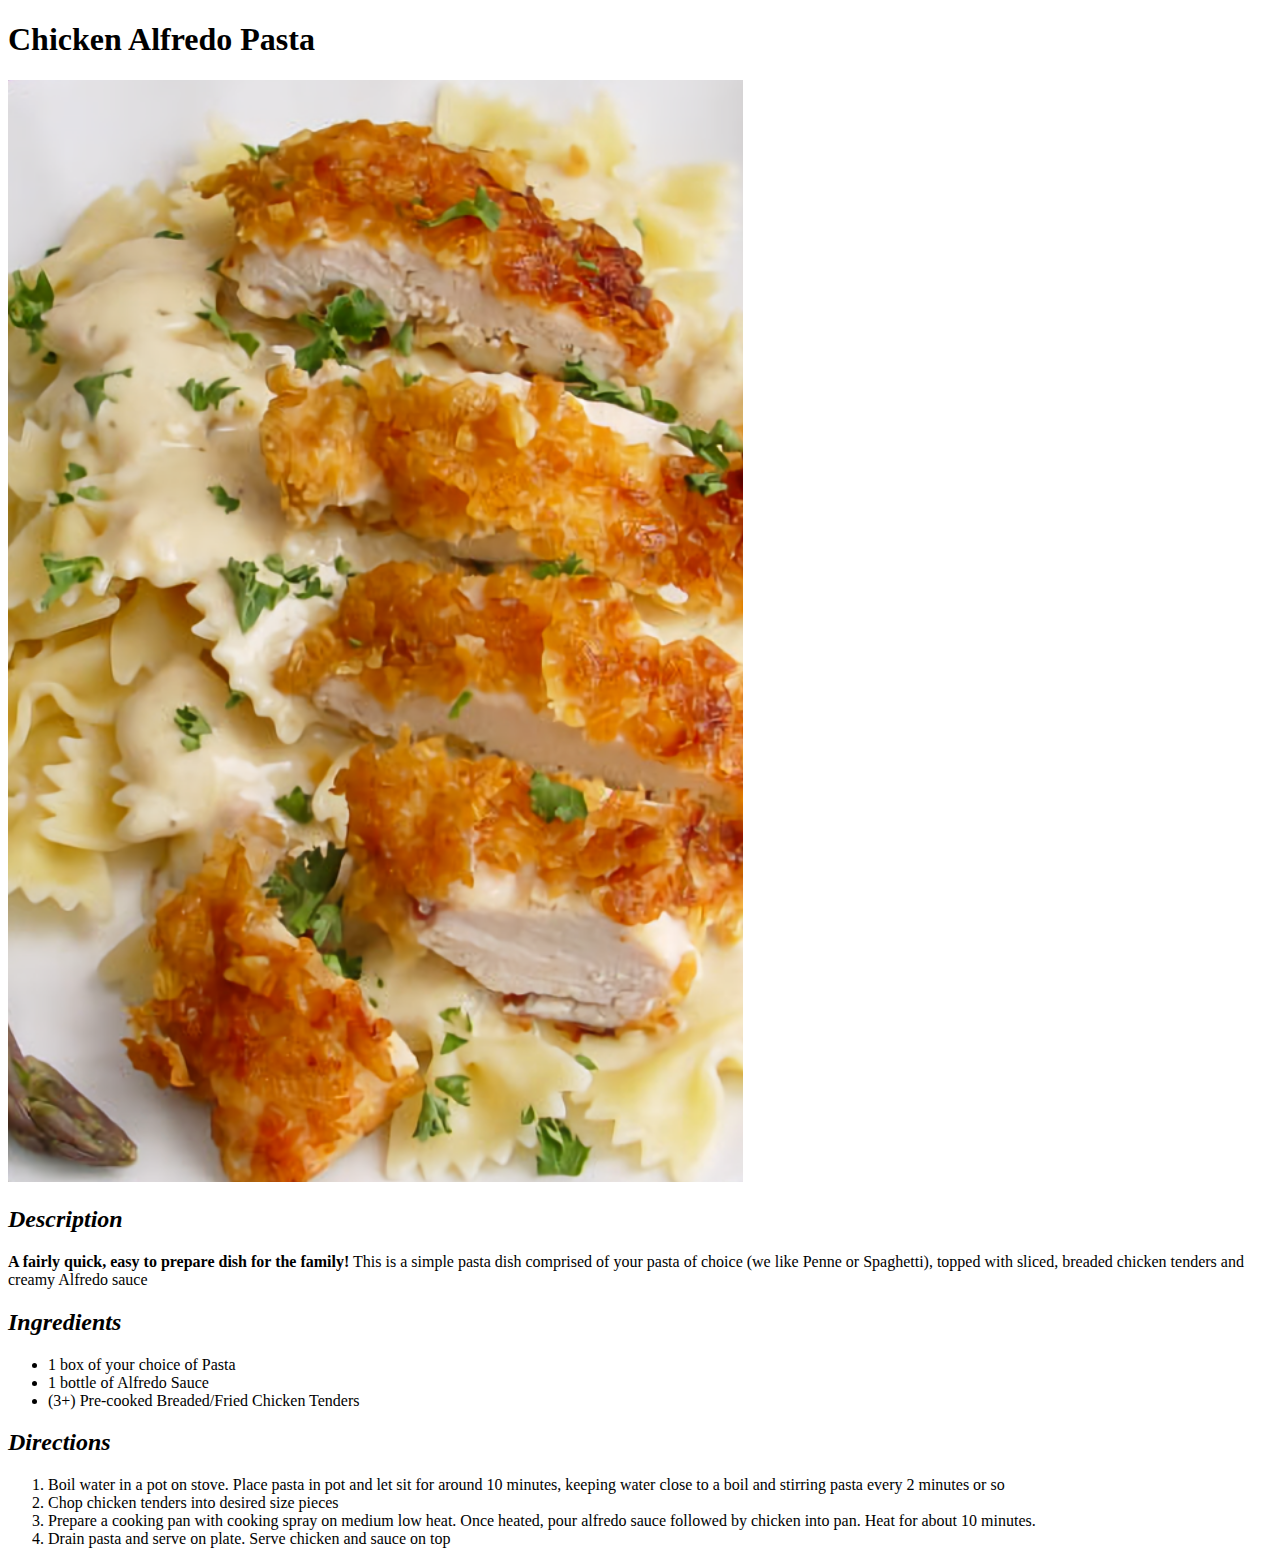
==== recipes/pasta.html @ cc328606 "Modify index.html & create pasta.html" ====
<!DOCTYPE html>
<html lang="en">
    <head>
        <meta charset="UTF-8">
        <title>Chicken Alfredo Pasta</title>
    </head>

    <body>
        <h1>Chicken Alfredo Pasta</h1>

        <img src="../img/chicken_alfredo_pasta.png" alt="Chicken Alfredo Pasta">

        <h2><em>Description</em></h2>

        <p><strong>A fairly quick, easy to prepare dish for the family!</strong> 
        This is a simple pasta dish comprised of your pasta of choice (we like 
        Penne or Spaghetti), topped with sliced, breaded chicken tenders and 
        creamy Alfredo sauce</p>

        <h2><em>Ingredients</em></h2>

        <ul>
            <li>1 box of your choice of Pasta</li>
            <li>1 bottle of Alfredo Sauce</li>
            <li>(3+) Pre-cooked Breaded/Fried Chicken Tenders</li>
        </ul>

        <h2><em>Directions</em></h2>

        <ol>
            <li>Boil water in a pot on stove. Place pasta in pot and let sit for 
                around 10 minutes, keeping water close to a boil and stirring 
                pasta every 2 minutes or so
            </li>
            <li>Chop chicken tenders into desired size pieces</li>
            <li>Prepare a cooking pan with cooking spray on medium low heat. Once 
                heated, pour alfredo sauce followed by chicken into pan. Heat for 
                about 10 minutes.
            </li>
            <li>Drain pasta and serve on plate. Serve chicken and sauce on top</li>
        </ol>
    </body>
</html>
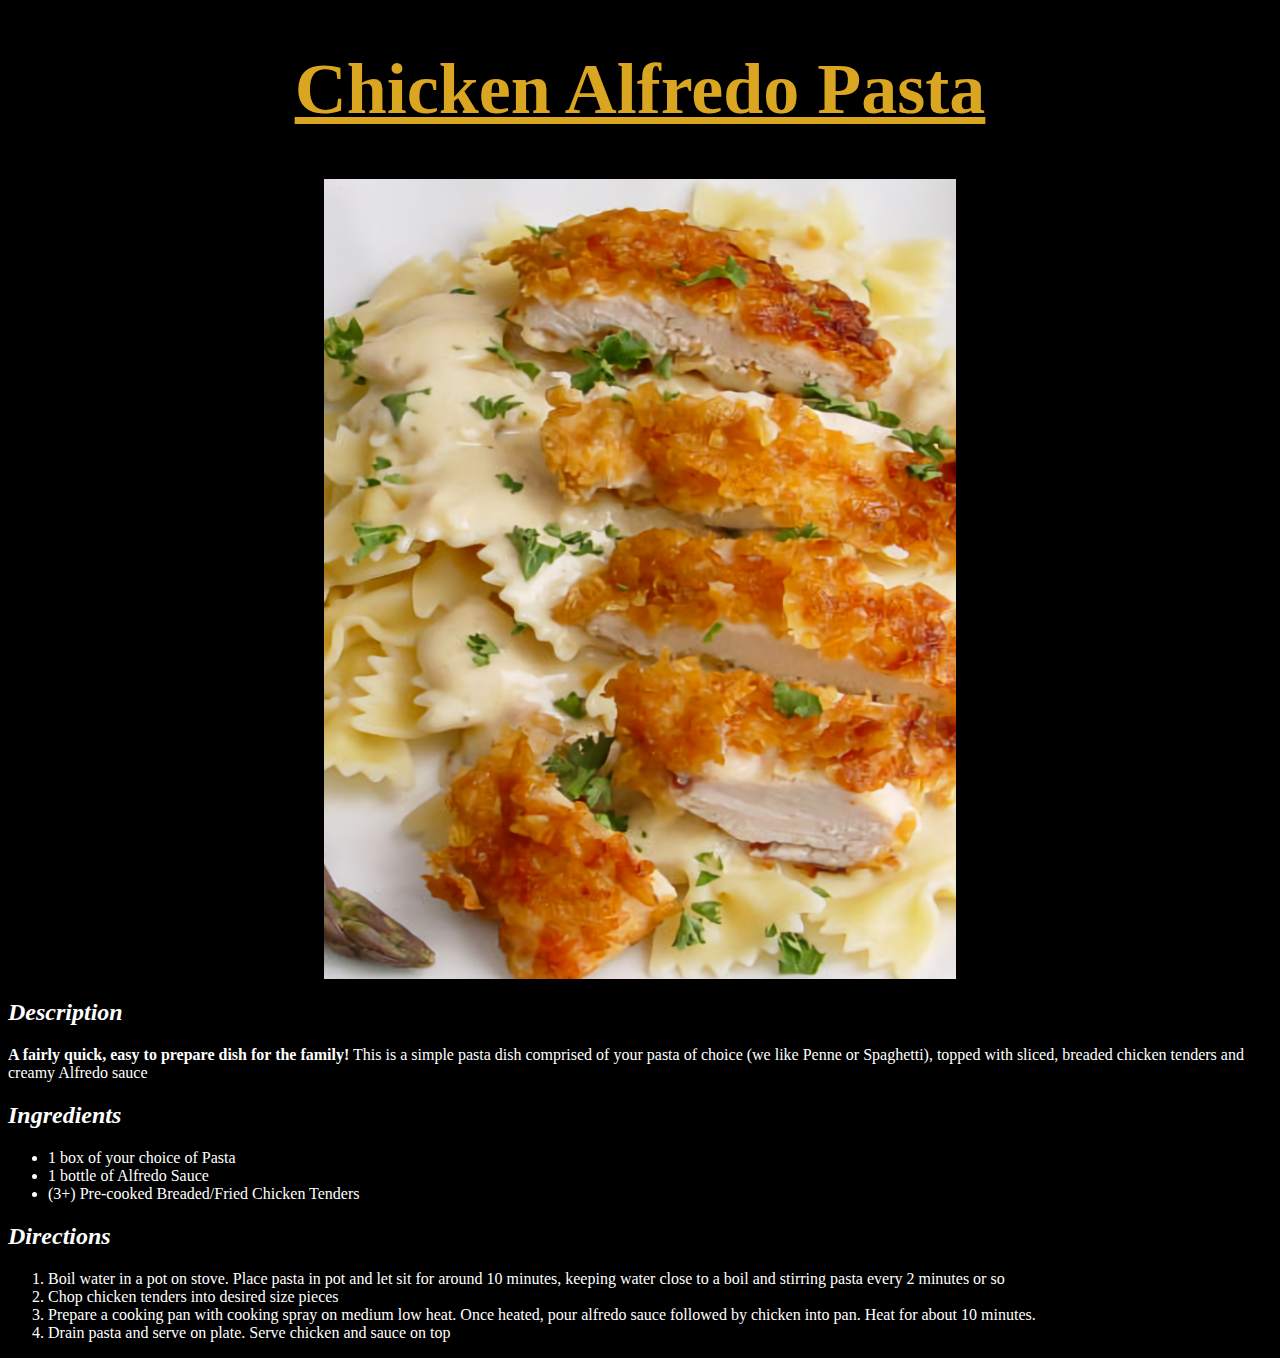
==== commit a06912c8: "Modify odin recipes website formatting" ====
--- a/recipes/pasta.html
+++ b/recipes/pasta.html
@@ -3,6 +3,7 @@
     <head>
         <meta charset="UTF-8">
         <title>Chicken Alfredo Pasta</title>
+        <link rel="stylesheet" href="styles.css">
     </head>
 
     <body>
--- a/recipes/styles.css
+++ b/recipes/styles.css
@@ -0,0 +1,19 @@
+body {
+    font-family: "Times New Roman", "Georgia", serif;
+    background-color: rgb(0, 0, 0);
+    color: #ffffff;
+}
+
+h1 {
+    font-size: 72px;
+    color: goldenrod;
+    text-decoration-line: underline;
+    text-align: center;
+}
+
+img {
+    height: 800px;
+    width: 50%;
+    margin: auto;
+    display: block;
+}